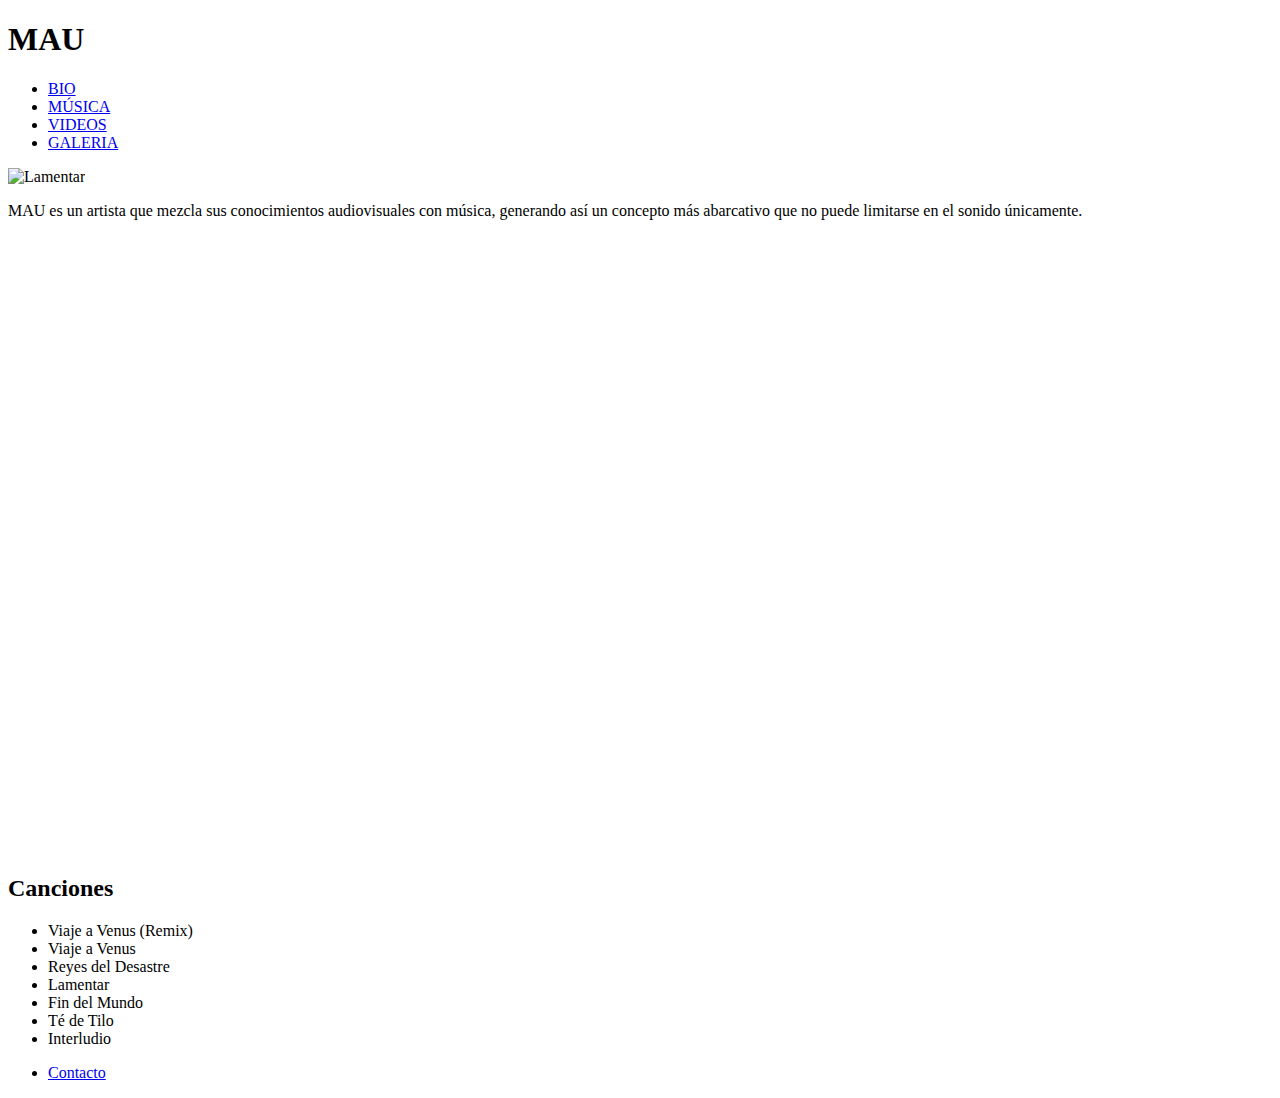
==== index.html @ 7adc14d5 "correcciones en href" ====
<!DOCTYPE html>
<html lang="es">

<head>
    <meta charset="UTF-8">
    <meta http-equiv="X-UA-Compatible" content="IE=edge">
    <meta name="viewport" content="width=device-width, initial-scale=1.0">
    <link rel="stylesheet" href="https://cdn.jsdelivr.net/npm/bootstrap@4.6.1/dist/css/bootstrap.min.css"
        integrity="sha384-zCbKRCUGaJDkqS1kPbPd7TveP5iyJE0EjAuZQTgFLD2ylzuqKfdKlfG/eSrtxUkn" crossorigin="anonymous">
    <link rel="stylesheet" href="css/estilo.css.">
    <title>MAU</title>
</head>

<body>
    <header>
        <h1>MAU</h1>
        <nav class="navbar navbar-expand-sm justify-content-center">
            <ul class="navbar-nav">
                <li class="nav-item">
                    <a class="nav-link" href="paginas/bio.html.">BIO</a>
                </li>
                <li class="nav-item">
                    <a class="nav-link" href="paginas/música.html.">MÚSICA</a>
                </li>
                <li class="nav-item">
                    <a class="nav-link" href="paginas/videos.html.">VIDEOS</a>
                </li>
                <li class="nav-item">
                    <a class="nav-link" href="paginas/galeria.html.">GALERIA</a>
                </li>
            </ul>
        </nav>
    </header>
    <main>
        <div>
            <img width="900" height="615" src="imagenes/17.jpeg." alt="Lamentar">
        </div>
        <div>
            <p>MAU es un artista que mezcla sus conocimientos audiovisuales con música, generando así un concepto más
                abarcativo que no puede limitarse en el sonido únicamente.</p>
        </div>
        <div>
            <iframe width="900" height="615" src="https://www.youtube.com/embed/pRGtMw4FtB8"
                title="YouTube video player" frameborder="0"
                allow="accelerometer; autoplay; clipboard-write; encrypted-media; gyroscope; picture-in-picture"
                allowfullscreen></iframe>
        </div>
        <div>
            <h2>Canciones</h2>
        </div>
        <div>
            <ul>
                <li>Viaje a Venus (Remix)</li>
                <li>Viaje a Venus</li>
                <li>Reyes del Desastre</li>
                <li>Lamentar</li>
                <li>Fin del Mundo</li>
                <li>Té de Tilo</li>
                <li>Interludio</li>
            </ul>
        </div>
    </main>
    <footer>
        <nav>
            <ul>
                <li><a href="paginas/contacto.html.">Contacto</a></li>
            </ul>
        </nav>
    </footer>
    <script src="https://cdn.jsdelivr.net/npm/jquery@3.5.1/dist/jquery.slim.min.js"
        integrity="sha384-DfXdz2htPH0lsSSs5nCTpuj/zy4C+OGpamoFVy38MVBnE+IbbVYUew+OrCXaRkfj" crossorigin="anonymous">
    </script>
    <script src="https://cdn.jsdelivr.net/npm/popper.js@1.16.1/dist/umd/popper.min.js"
        integrity="sha384-9/reFTGAW83EW2RDu2S0VKaIzap3H66lZH81PoYlFhbGU+6BZp6G7niu735Sk7lN" crossorigin="anonymous">
    </script>
    <script src="https://cdn.jsdelivr.net/npm/bootstrap@4.6.1/dist/js/bootstrap.min.js"
        integrity="sha384-VHvPCCyXqtD5DqJeNxl2dtTyhF78xXNXdkwX1CZeRusQfRKp+tA7hAShOK/B/fQ2" crossorigin="anonymous">
    </script>

</body>

</html>
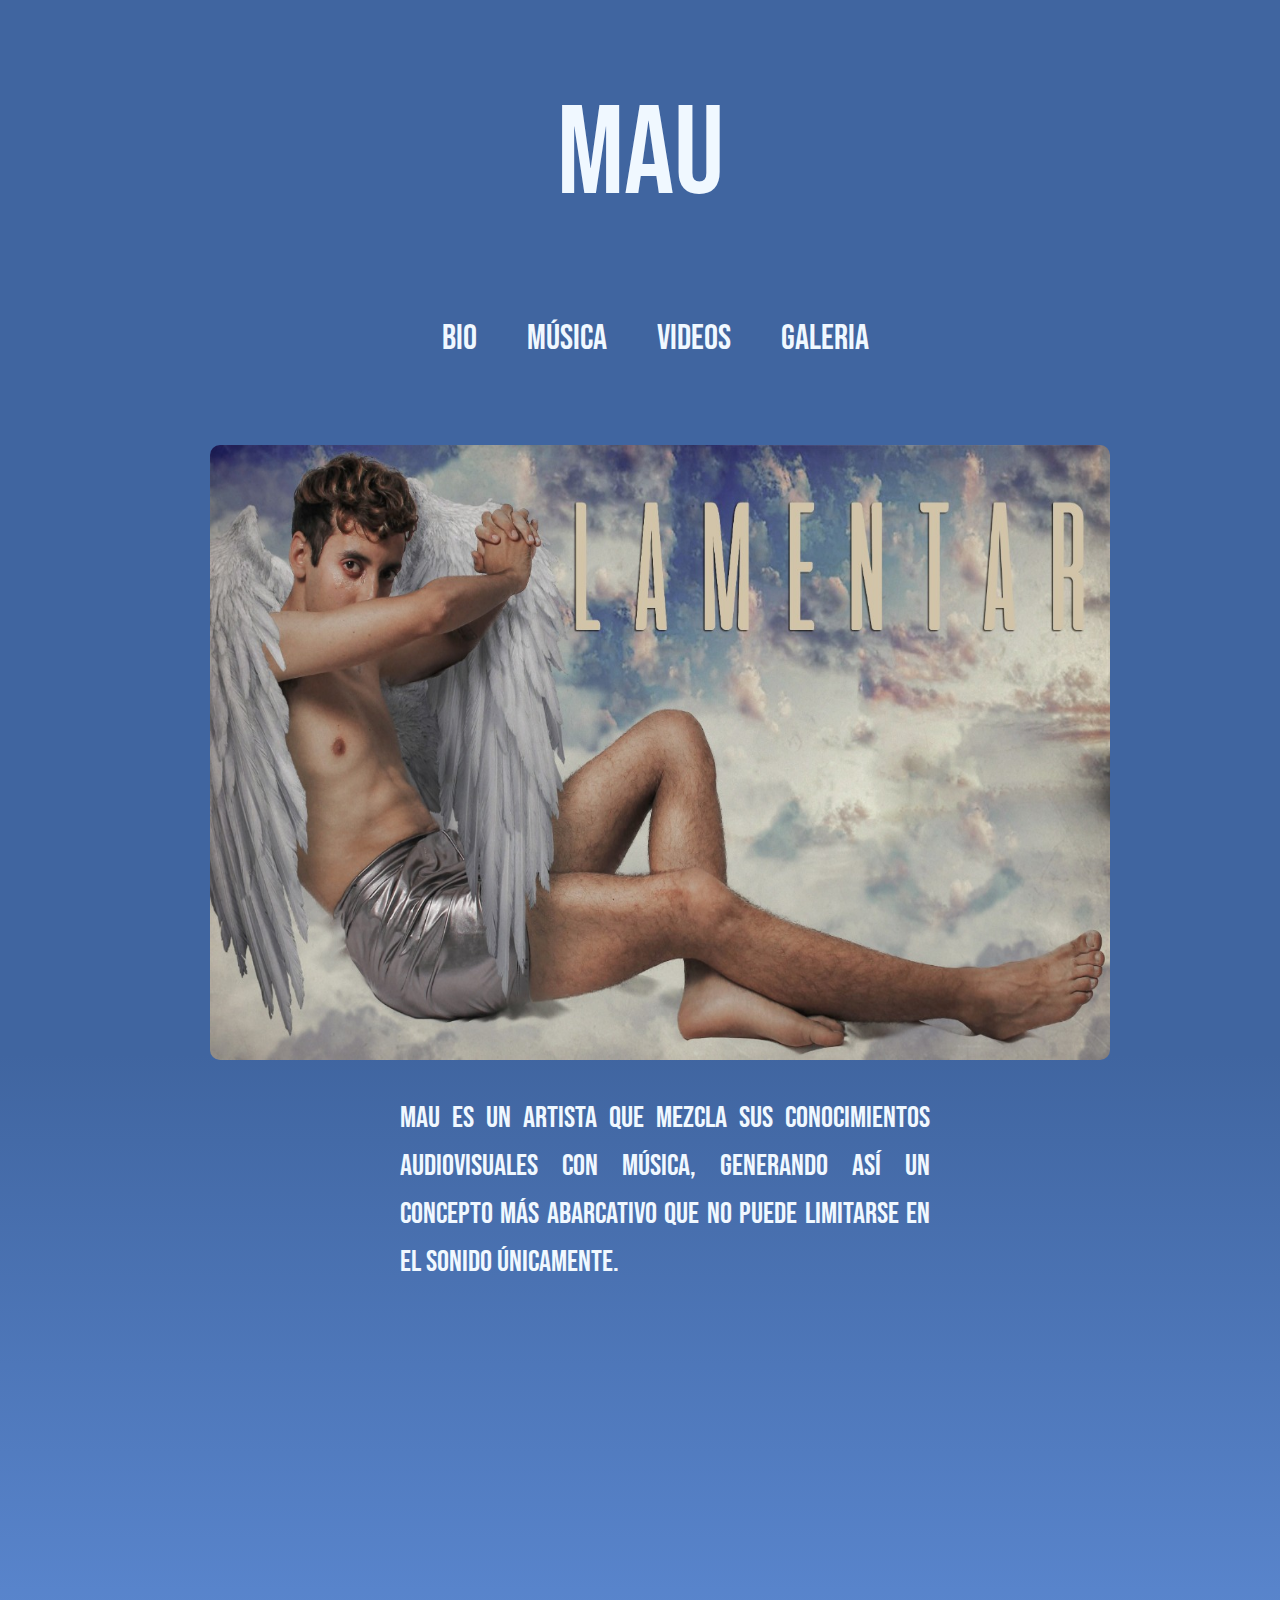
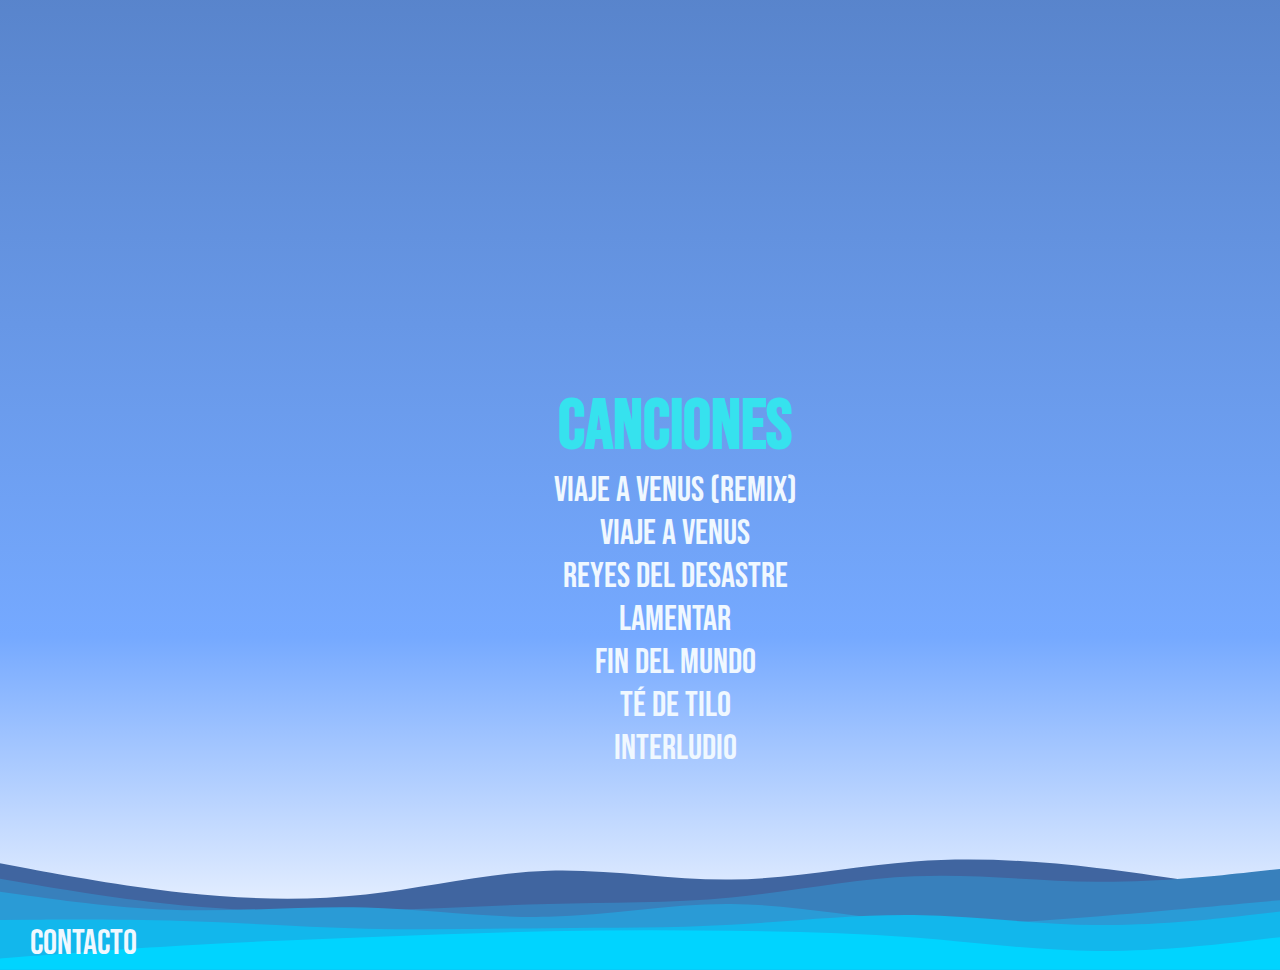
==== commit a9ac8d6f: "correcciones del href" ====
--- a/index.html
+++ b/index.html
@@ -7,7 +7,7 @@
     <meta name="viewport" content="width=device-width, initial-scale=1.0">
     <link rel="stylesheet" href="https://cdn.jsdelivr.net/npm/bootstrap@4.6.1/dist/css/bootstrap.min.css"
         integrity="sha384-zCbKRCUGaJDkqS1kPbPd7TveP5iyJE0EjAuZQTgFLD2ylzuqKfdKlfG/eSrtxUkn" crossorigin="anonymous">
-    <link rel="stylesheet" href="css/estilo.css.">
+    <link rel="stylesheet" href="/css/estilo.css">
     <title>MAU</title>
 </head>
 
@@ -17,23 +17,23 @@
         <nav class="navbar navbar-expand-sm justify-content-center">
             <ul class="navbar-nav">
                 <li class="nav-item">
-                    <a class="nav-link" href="paginas/bio.html.">BIO</a>
+                    <a class="nav-link" href="paginas/bio.html">BIO</a>
                 </li>
                 <li class="nav-item">
-                    <a class="nav-link" href="paginas/música.html.">MÚSICA</a>
+                    <a class="nav-link" href="paginas/música.html">MÚSICA</a>
                 </li>
                 <li class="nav-item">
-                    <a class="nav-link" href="paginas/videos.html.">VIDEOS</a>
+                    <a class="nav-link" href="paginas/videos.html">VIDEOS</a>
                 </li>
                 <li class="nav-item">
-                    <a class="nav-link" href="paginas/galeria.html.">GALERIA</a>
+                    <a class="nav-link" href="paginas/galeria.html">GALERIA</a>
                 </li>
             </ul>
         </nav>
     </header>
     <main>
         <div>
-            <img width="900" height="615" src="imagenes/17.jpeg." alt="Lamentar">
+            <img width="900" height="615" src="imagenes/17.jpeg" alt="Lamentar">
         </div>
         <div>
             <p>MAU es un artista que mezcla sus conocimientos audiovisuales con música, generando así un concepto más
@@ -63,7 +63,7 @@
     <footer>
         <nav>
             <ul>
-                <li><a href="paginas/contacto.html.">Contacto</a></li>
+                <li><a href="paginas/contacto.html">Contacto</a></li>
             </ul>
         </nav>
     </footer>
--- a/css/estilo.css
+++ b/css/estilo.css
@@ -0,0 +1,920 @@
+@import url("https://fonts.googleapis.com/css2?family=Bebas+Neue&display=swap");
+
+* {
+  margin: 0;
+  padding: 0;
+}
+body {
+  width: 100%;
+  height: 100%;
+  background: rgb(255, 255, 255);
+  background: linear-gradient(
+    0deg,
+    rgba(255, 255, 255, 1) 0%,
+    rgba(117, 169, 255, 1) 13%,
+    rgba(64, 101, 160, 1) 59%
+  );
+}
+.body-bio {
+  width: 100%;
+  height: 100%;
+  background: rgb(255, 233, 233);
+  background: linear-gradient(
+    0deg,
+    rgba(255, 233, 233, 1) 0%,
+    rgba(233, 168, 182, 1) 48%,
+    rgba(187, 120, 119, 1) 85%
+  );
+}
+.body-musica {
+  width: 100%;
+  height: 100%;
+  background: rgb(255, 255, 255);
+  background: linear-gradient(
+    0deg,
+    rgba(255, 255, 255, 1) 0%,
+    rgba(213, 174, 237, 1) 21%,
+    rgba(177, 128, 207, 1) 46%,
+    rgba(145, 71, 190, 1) 77%
+  );
+}
+.body-galeria {
+  width: 100%;
+  height: 100%;
+  background: rgb(63, 94, 251);
+  background: linear-gradient(
+    0deg,
+    rgba(63, 94, 251, 1) 0%,
+    rgba(252, 70, 107, 1) 100%
+  );
+}
+.body-videos {
+  width: 100%;
+  height: 100%;
+  background: rgb(200, 120, 254);
+  background: linear-gradient(
+    0deg,
+    rgba(200, 120, 254, 1) 0%,
+    rgba(241, 108, 108, 1) 50%,
+    rgba(247, 198, 128, 1) 100%
+  );
+}
+.body-contact {
+  width: 100%;
+  height: 100%;
+  background: rgb(148, 187, 233);
+  background: linear-gradient(
+    180deg,
+    rgba(148, 187, 233, 1) 0%,
+    rgba(238, 174, 202, 1) 100%
+  );
+}
+header {
+  display: flex;
+  flex-flow: column wrap;
+  justify-content: center;
+  align-content: center;
+}
+.header-bio {
+  display: flex;
+  flex-flow: column wrap;
+  justify-content: center;
+  align-content: center;
+}
+.header-musica {
+  display: flex;
+  flex-flow: column wrap;
+  justify-content: center;
+  align-content: center;
+}
+.header-galeria {
+  display: flex;
+  flex-flow: column wrap;
+  justify-content: center;
+  align-content: center;
+}
+.header-videos {
+  display: flex;
+  flex-flow: column wrap;
+  justify-content: center;
+  align-content: center;
+}
+.header-contact {
+  display: flex;
+  flex-flow: column wrap;
+  justify-content: center;
+  align-content: center;
+}
+header h1 {
+  margin: 0px;
+  padding: 0px;
+  text-align: center;
+  line-height: 2.5;
+  font-family: "Bebas Neue", cursive;
+  font-size: 125px;
+  font-weight: lighter;
+  color: aliceblue;
+}
+header nav {
+  margin: 0;
+  padding: 0;
+}
+header nav ul {
+  display: flex;
+  flex-direction: row;
+  flex-wrap: nowrap;
+  justify-content: center;
+  align-content: center;
+  list-style: none;
+}
+header nav ul li a {
+  margin: 0px;
+  padding: 0px 10px 0px 40px;
+  font-family: "Bebas Neue", cursive;
+  font-weight: lighter;
+  font-size: 35px;
+  line-height: 1.5;
+  text-decoration: none;
+  color: aliceblue;
+}
+main {
+  display: flex;
+  flex-direction: column;
+  flex-wrap: wrap;
+  align-content: center;
+  justify-content: center;
+  text-align: center;
+}
+.main-bio {
+  display: flex;
+  flex-direction: column;
+  flex-wrap: wrap;
+  align-content: center;
+  justify-content: center;
+  text-align: center;
+}
+.main-musica {
+  display: flex;
+  flex-direction: column;
+  flex-wrap: wrap;
+  align-content: center;
+  justify-content: center;
+  text-align: center;
+}
+.main-galeria {
+  display: flex;
+  flex-direction: column;
+  flex-wrap: wrap;
+  align-content: center;
+  justify-content: center;
+  text-align: center;
+}
+.main-videos {
+  display: flex;
+  flex-direction: column;
+  flex-wrap: wrap;
+  align-content: center;
+  justify-content: center;
+  text-align: center;
+}
+.main-contact {
+  display: flex;
+  flex-direction: column;
+  flex-wrap: wrap;
+  align-content: center;
+  justify-content: center;
+  text-align: center;
+}
+main img {
+  margin: 80px 20px 30px 60px;
+  border-radius: 10px;
+}
+.main-bio-img {
+  margin: 80px 20px 30px 60px;
+  border-radius: 15px;
+}
+main div p {
+  margin: 0px 300px 30px 350px;
+  padding: 0px 50px 0px 50px;
+  text-align: justify;
+}
+.main-bio-div-p {
+  margin: 0px;
+  padding: 0px;
+  text-align: justify;
+}
+main p {
+  font-family: "Bebas Neue", cursive;
+  font-weight: lighter;
+  font-size: 30px;
+  line-height: 1.6;
+  color: aliceblue;
+}
+.main-bio-p {
+  font-family: "Bebas Neue", cursive;
+  font-weight: lighter;
+  font-size: 30px;
+  line-height: 1.6;
+  color: aliceblue;
+}
+main iframe {
+  margin: 20px 20px 30px 60px;
+  border-radius: 10px;
+}
+main h2 {
+  margin: 0px 10px 0px 80px;
+  font-family: "Bebas Neue", cursive;
+  font-weight: bold;
+  font-size: 70px;
+  color: #36e2ee;
+}
+main ul {
+  margin: 0px 10px 0px 80px;
+  font-family: "Bebas Neue", cursive;
+  list-style-type: none;
+  color: aliceblue;
+  font-size: 35px;
+}
+.main-musica-div {
+  margin: 40px 80px 0px 80px;
+}
+.contenedor {
+  width: 80%;
+  min-height: 600px;
+  margin: 10px 0px 10px 0px;
+  padding: 50px;
+  display: grid;
+  grid-template-columns: repeat(3, 1fr);
+  grid-template-rows: repeat(13, 200px);
+  grid-template-areas:
+    "img1 img2 img3"
+    "img1 img2 img3"
+    "img1 img4 img5"
+    "img6 img4 img5"
+    "img6 img7 img7"
+    "img6 img7 img7"
+    "img8 img8 img9"
+    "img8 img8 img9"
+    "img10 img10 img11"
+    "img10 img10 img11"
+    "img12 img12 img11"
+    "img12 img12 img11"
+    "img12 img12 img11";
+  grid-gap: 10px;
+}
+.item {
+  border: 2px;
+  border-radius: 10px;
+}
+.item:hover {
+  transform: scale(1.1);
+  transition: all 0.7s;
+}
+.item1 {
+  grid-area: img1;
+  background-image: url(/imagenes/1.jpeg);
+  background-position: center;
+  background-size: cover;
+}
+.item2 {
+  grid-area: img2;
+  background-image: url(/imagenes/7.jpeg);
+  background-position: center;
+  background-size: cover;
+}
+.item3 {
+  grid-area: img3;
+  background-image: url(/imagenes/11.jpeg);
+  background-position: center;
+  background-size: cover;
+}
+.item4 {
+  grid-area: img4;
+  background-image: url(/imagenes/10.jpeg);
+  background-position: center;
+  background-size: cover;
+}
+.item5 {
+  grid-area: img5;
+  background-image: url(/imagenes/14.jpeg);
+  background-position: center;
+  background-size: cover;
+}
+.item6 {
+  grid-area: img6;
+  background-image: url(/imagenes/5.jpeg);
+  background-position: center;
+  background-size: cover;
+}
+.item7 {
+  grid-area: img7;
+  background-image: url(/imagenes/13.jpeg);
+  background-position: center;
+  background-size: cover;
+}
+.item8 {
+  grid-area: img8;
+  background-image: url(/imagenes/3.jpeg);
+  background-position: center;
+  background-size: cover;
+}
+.item9 {
+  grid-area: img9;
+  background-image: url(/imagenes/2.jpeg);
+  background-position: center;
+  background-size: cover;
+}
+.item10 {
+  grid-area: img10;
+  background-image: url(/imagenes/16.jpeg);
+  background-position: center;
+  background-size: cover;
+}
+.item11 {
+  grid-area: img11;
+  background-image: url(/imagenes/12.jpeg);
+  background-position: center;
+  background-size: cover;
+}
+.item12 {
+  grid-area: img12;
+  background-image: url(/imagenes/15.jpeg);
+  background-position: center;
+  background-size: cover;
+}
+.contenedor2 {
+  display: flex;
+  flex-flow: row wrap;
+  justify-content: center;
+  align-content: center;
+}
+.ifr {
+  border: 2px;
+  border-radius: 10px;
+}
+.ifr:hover {
+  transform: scale(1.1);
+  transition: all 0.7s;
+}
+.ifr1 {
+  margin: 20px 0px 0px 0px;
+}
+.ifr2 {
+  margin: 20px 0px 0px 0px;
+}
+.main-contacto-form{
+  margin: 80px 300px 50px 300px;
+  font-family: 'Bebas Neue', cursive;
+  font-weight: lighter;
+  font-size: 25px;
+  text-align: center;
+  line-height: 1.6;
+  color: aliceblue;
+}
+footer {
+  margin: 0px;
+  padding: 0px 10px 0px 0px;
+  height: 200px;
+  background-image: url(/imagenes/layered-waves-haikei.svg);
+  background-size: cover;
+  background-repeat: no-repeat;
+  background-position: bottom;
+  display: flex;
+  justify-content: flex-start;
+  align-items: flex-end;
+}
+footer nav {
+  margin: 0;
+  padding: 0;
+}
+footer nav ul li a {
+  margin: 0px;
+  padding: 0px 30px 0px 30px;
+  font-family: "Bebas Neue", cursive;
+  font-weight: lighter;
+  font-size: 35px;
+  line-height: 1.5;
+  list-style: none;
+  text-decoration: none;
+  color: aliceblue;
+}
+
+.footer-bio {
+  margin: 0px;
+  padding: 0px 10px 0px 0px;
+  height: 200px;
+  background-image: url(/imagenes/f2-900.svg);
+  background-size: cover;
+  background-repeat: no-repeat;
+  background-position: bottom;
+  display: flex;
+  flex-flow: row wrap;
+  justify-content: flex-start;
+  align-items: flex-end;
+  list-style: none;
+  font-family: "Bebas Neue", cursive;
+  font-weight: lighter;
+  font-size: 30px;
+  line-height: 2;
+  color: aliceblue;
+}
+.footer-musica {
+  margin: 0px;
+  padding: 0px 10px 0px 0px;
+  height: 200px;
+  background-image: url(/imagenes/f3-900.svg);
+  background-size: cover;
+  background-repeat: no-repeat;
+  background-position: bottom;
+  display: flex;
+  flex-flow: row wrap;
+  justify-content: flex-start;
+  align-items: flex-end;
+  list-style: none;
+  font-family: "Bebas Neue", cursive;
+  font-weight: lighter;
+  font-size: 30px;
+  line-height: 2;
+  color: aliceblue;
+}
+.footer-galeria {
+  margin: 0px;
+  padding: 0px 10px 0px 0px;
+  height: 200px;
+  background-image: url(/imagenes/f4-900.svg);
+  background-size: cover;
+  background-repeat: no-repeat;
+  background-position: bottom;
+  display: flex;
+  flex-flow: row wrap;
+  justify-content: flex-start;
+  align-items: flex-end;
+  list-style: none;
+  font-family: "Bebas Neue", cursive;
+  font-weight: lighter;
+  font-size: 30px;
+  line-height: 2;
+  color: aliceblue;
+}
+
+.footer-videos {
+  margin: 0px;
+  padding: 0px 10px 0px 0px;
+  height: 200px;
+  background-image: url(/imagenes/f5-900.svg);
+  background-size: cover;
+  background-repeat: no-repeat;
+  background-position: bottom;
+  display: flex;
+  flex-flow: row wrap;
+  justify-content: flex-start;
+  align-items: flex-end;
+  list-style: none;
+  font-family: "Bebas Neue", cursive;
+  font-weight: lighter;
+  font-size: 30px;
+  line-height: 2;
+  color: aliceblue;
+}
+.footer-contact {
+  margin: 0px;
+  padding: 0px 10px 0px 0px;
+  height: 200px;
+  background-image: url(/imagenes/f6-900.svg);
+  background-size: cover;
+  background-repeat: no-repeat;
+  background-position: bottom;
+  display: flex;
+  flex-flow: row wrap;
+  justify-content: flex-start;
+  align-items: flex-end;
+  list-style: none;
+  font-family: "Bebas Neue", cursive;
+  font-weight: lighter;
+  font-size: 30px;
+  line-height: 2;
+  color: aliceblue;
+}
+@media only screen and (max-width: 480px) {
+  body {
+    width: 100%;
+    height: 100%;
+    background: rgb(255, 255, 255);
+    background: linear-gradient(
+      0deg,
+      rgba(255, 255, 255, 1) 0%,
+      rgba(117, 169, 255, 1) 13%,
+      rgba(64, 101, 160, 1) 59%
+    );
+  }
+  header {
+    display: flex;
+    flex-flow: column wrap;
+    justify-content: center;
+    align-content: center;
+  }
+  main {
+    display: flex;
+    flex-direction: column;
+    flex-wrap: wrap;
+    align-content: center;
+    justify-content: center;
+    text-align: center;
+  }
+  main img {
+    width: 360px;
+    height: 280px;
+    margin: 80px 20px 30px 60px;
+    border-radius: 10px;
+  }
+  main div p {
+    margin: 0px 30px 0px 50px;
+    padding: 0px 50px 0px 50px;
+    text-align: center;
+  }
+  main p {
+    font-family: "Bebas Neue", cursive;
+    font-weight: lighter;
+    font-size: 20px;
+    line-height: 1.6;
+    color: aliceblue;
+  }
+  main iframe {
+    width: 360px;
+    height: 280px;
+    margin: 20px 20px 30px 60px;
+    border-radius: 10px;
+  }
+  footer {
+    margin: 0px;
+    padding: 0px 10px 0px 0px;
+    height: 200px;
+    width: 480px;
+    background-image: url(/imagenes/f1-480.svg);
+    background-size: cover;
+    background-repeat: no-repeat;
+    background-position: bottom;
+  }
+}
+@media only screen and (max-width: 480px) {
+  .body-bio {
+    width: 100%;
+    height: 100%;
+    background: rgb(255, 255, 255);
+    background: linear-gradient(
+      0deg,
+      rgba(255, 255, 255, 1) 0%,
+      rgba(210, 178, 177, 1) 11%,
+      rgba(203, 156, 155, 1) 54%,
+      rgba(187, 120, 119, 1) 94%
+    );
+  }
+  .header-bio {
+    display: flex;
+    flex-flow: column wrap;
+    justify-content: center;
+    align-content: center;
+  }
+  .main-bio {
+    display: flex;
+    flex-direction: column;
+    flex-wrap: wrap;
+    align-content: center;
+    justify-content: center;
+    text-align: center;
+  }
+
+  .main-bio-img {
+    width: 400px;
+    height: 260px;
+    margin: 80px 20px 30px 60px;
+    border-radius: 15px;
+  }
+  .main-bio-div-p {
+    margin: 0px;
+    padding: 0px;
+    text-align: justify;
+  }
+  .main-bio-p {
+    font-family: "Bebas Neue", cursive;
+    font-weight: lighter;
+    font-size: 30px;
+    line-height: 1.6;
+    color: aliceblue;
+  }
+  .footer-bio {
+    margin: 0px;
+    padding: 0px 10px 0px 0px;
+    height: 200px;
+    width: 480px;
+    background-image: url(/imagenes/f2-480.svg);
+    background-size: cover;
+    background-repeat: no-repeat;
+    background-position: bottom;
+  }
+}
+@media only screen and (max-width: 480px) {
+  .body-musica {
+    width: 100%;
+    height: 100%;
+    background: rgb(255, 255, 255);
+    background: linear-gradient(
+      0deg,
+      rgba(255, 255, 255, 1) 0%,
+      rgba(213, 174, 237, 1) 21%,
+      rgba(177, 128, 207, 1) 46%,
+      rgba(145, 71, 190, 1) 77%
+    );
+  }
+
+  .header-musica {
+    display: flex;
+    flex-flow: column wrap;
+    justify-content: center;
+    align-content: center;
+  }
+  .main-musica {
+    display: flex;
+    flex-direction: column;
+    flex-wrap: wrap;
+    align-content: center;
+    justify-content: center;
+    text-align: center;
+  }
+
+  .main-musica-div {
+    margin: 40px 10px 0px 0px;
+  }
+  .footer-musica {
+    margin: 0px;
+    padding: 0px 0px 0px 0px;
+    height: 200px;
+    width: 480px;
+    background-image: url(/imagenes/f3-480.svg);
+    background-size: cover;
+    background-repeat: no-repeat;
+    background-position: bottom;
+  }
+}
+@media only screen and (max-width: 480px) {
+  .body-galeria {
+    width: 100%;
+    height: 100%;
+    background: rgb(63, 94, 251);
+    background: linear-gradient(
+      0deg,
+      rgba(63, 94, 251, 1) 0%,
+      rgba(252, 70, 107, 1) 100%
+    );
+  }
+
+  .header-galeria {
+    display: flex;
+    flex-flow: column wrap;
+    justify-content: center;
+    align-content: center;
+  }
+  header nav ul {
+    display: flex;
+    flex-flow: row wrap;
+    justify-content: center;
+    align-content: center;
+    list-style: none;
+    text-decoration: none;
+    text-align: center;
+    font-family: "Bebas Neue", cursive;
+    font-weight: lighter;
+    font-size: 35px;
+    color: aliceblue;
+  }
+
+  header nav ul a {
+    margin: 0px;
+    padding: 0px 10px 0px 10px;
+  }
+  .contenedor {
+    width: 80%;
+    min-height: 600px;
+    margin: 10px 0px 10px 0px;
+    padding: 50px;
+    display: grid;
+    grid-template-columns: repeat(3, 1fr);
+    grid-template-rows: repeat(25, 200px);
+    grid-template-areas:
+      "img1 img1 img1"
+      "img1 img1 img1"
+      "img1 img1 img1"
+      "img2 img2 img2"
+      "img2 img2 img2"
+      "img3 img3 img3"
+      "img3 img3 img3"
+      "img4 img4 img4"
+      "img4 img4 img4"
+      "img5 img5 img5"
+      "img5 img5 img5"
+      "img6 img6 img6"
+      "img6 img6 img6"
+      "img6 img6 img6"
+      "img7 img7 img7"
+      "img8 img8 img8"
+      "img8 img8 img8"
+      "img9 img9 img9"
+      "img9 img9 img9"
+      "img10 img10 img10"
+      "img11 img11 img11"
+      "img11 img11 img11"
+      "img11 img11 img11"
+      "img11 img11 img11"
+      "img12 img12 img12";
+    grid-gap: 10px;
+  }
+  .item {
+    border: 2px;
+    border-radius: 10px;
+  }
+  .item:hover {
+    transform: scale(1.1);
+    transition: all 0.7s;
+  }
+  .item1 {
+    grid-area: img1;
+    background-image: url(/imagenes/1.jpeg);
+    background-position: center;
+    background-size: cover;
+  }
+  .item2 {
+    grid-area: img2;
+    background-image: url(/imagenes/7.jpeg);
+    background-position: center;
+    background-size: cover;
+  }
+  .item3 {
+    grid-area: img3;
+    background-image: url(/imagenes/11.jpeg);
+    background-position: center;
+    background-size: cover;
+  }
+  .item4 {
+    grid-area: img4;
+    background-image: url(/imagenes/10.jpeg);
+    background-position: center;
+    background-size: cover;
+  }
+  .item5 {
+    grid-area: img5;
+    background-image: url(/imagenes/14.jpeg);
+    background-position: center;
+    background-size: cover;
+  }
+  .item6 {
+    grid-area: img6;
+    background-image: url(/imagenes/5.jpeg);
+    background-position: center;
+    background-size: cover;
+  }
+  .item7 {
+    grid-area: img7;
+    background-image: url(/imagenes/13.jpeg);
+    background-position: center;
+    background-size: cover;
+  }
+  .item8 {
+    grid-area: img8;
+    background-image: url(/imagenes/3.jpeg);
+    background-position: center;
+    background-size: cover;
+  }
+  .item9 {
+    grid-area: img9;
+    background-image: url(/imagenes/2.jpeg);
+    background-position: center;
+    background-size: cover;
+  }
+  .item10 {
+    grid-area: img10;
+    background-image: url(/imagenes/16.jpeg);
+    background-position: center;
+    background-size: cover;
+  }
+  .item11 {
+    grid-area: img11;
+    background-image: url(/imagenes/12.jpeg);
+    background-position: center;
+    background-size: cover;
+  }
+  .item12 {
+    grid-area: img12;
+    background-image: url(/imagenes/15.jpeg);
+    background-position: center;
+    background-size: cover;
+  }
+
+  .footer-galeria {
+    margin: 0px;
+    padding: 0px 0px 0px 0px;
+    height: 200px;
+    width: 480px;
+    background-image: url(/imagenes/f4-480.svg);
+    background-size: cover;
+    background-repeat: no-repeat;
+    background-position: bottom;
+  }
+}
+@media only screen and (max-width: 480px) {
+  .body-videos {
+    width: 100%;
+    height: 100%;
+    background: rgb(200, 120, 254);
+    background: linear-gradient(
+      0deg,
+      rgba(200, 120, 254, 1) 0%,
+      rgba(241, 108, 108, 1) 50%,
+      rgba(247, 198, 128, 1) 100%
+    );
+  }
+
+  .header-videos {
+    display: flex;
+    flex-flow: column wrap;
+    justify-content: center;
+    align-content: center;
+  }
+  .main-videos {
+    display: flex;
+    flex-direction: column;
+    flex-wrap: wrap;
+    align-content: center;
+    justify-content: center;
+    text-align: center;
+  }
+  .contenedor2 {
+    display: flex;
+    flex-flow: column nowrap;
+    justify-content: center;
+    align-content: center;
+  }
+  .ifr {
+    border: 2px;
+    border-radius: 10px;
+  }
+  .ifr:hover {
+    transform: scale(1.1);
+    transition: all 0.7s;
+  }
+  .ifr1 {
+    margin: 30px 0px 0px 0px;
+  }
+  .ifr2 {
+    margin: 0px;
+  }
+  footer {
+    background-image: none;
+  }
+  .footer-videos {
+    margin: 0px;
+    padding: 0px 10px 0px 0px;
+    height: 200px;
+    width: 480px;
+    background-image: url(/imagenes/f5-480.svg);
+    background-size: cover;
+    background-repeat: no-repeat;
+    background-position: bottom;
+  }
+}
+@media only screen and (max-width: 480px) {
+  .body-contact {
+    width: 100%;
+    height: 100%;
+    background: rgb(148, 187, 233);
+    background: linear-gradient(
+      180deg,
+      rgba(148, 187, 233, 1) 0%,
+      rgba(238, 174, 202, 1) 100%
+    );
+  }
+  .header-contact {
+    display: flex;
+    flex-flow: column wrap;
+    justify-content: center;
+    align-content: center;
+  }
+   
+  .main-contact {
+    display: flex;
+    flex-direction: column;
+    flex-wrap: wrap;
+    align-content: center;
+    justify-content: center;
+    text-align: center;
+  }
+  footer {
+    margin: 0px;
+    padding: 0px 10px 0px 0px;
+    height: 200px;
+    width: 480px;
+    background-image: url(/imagenes/f6-480.svg);
+  background-size: cover;
+  background-repeat: no-repeat;
+  background-position: bottom;
+  }
+}
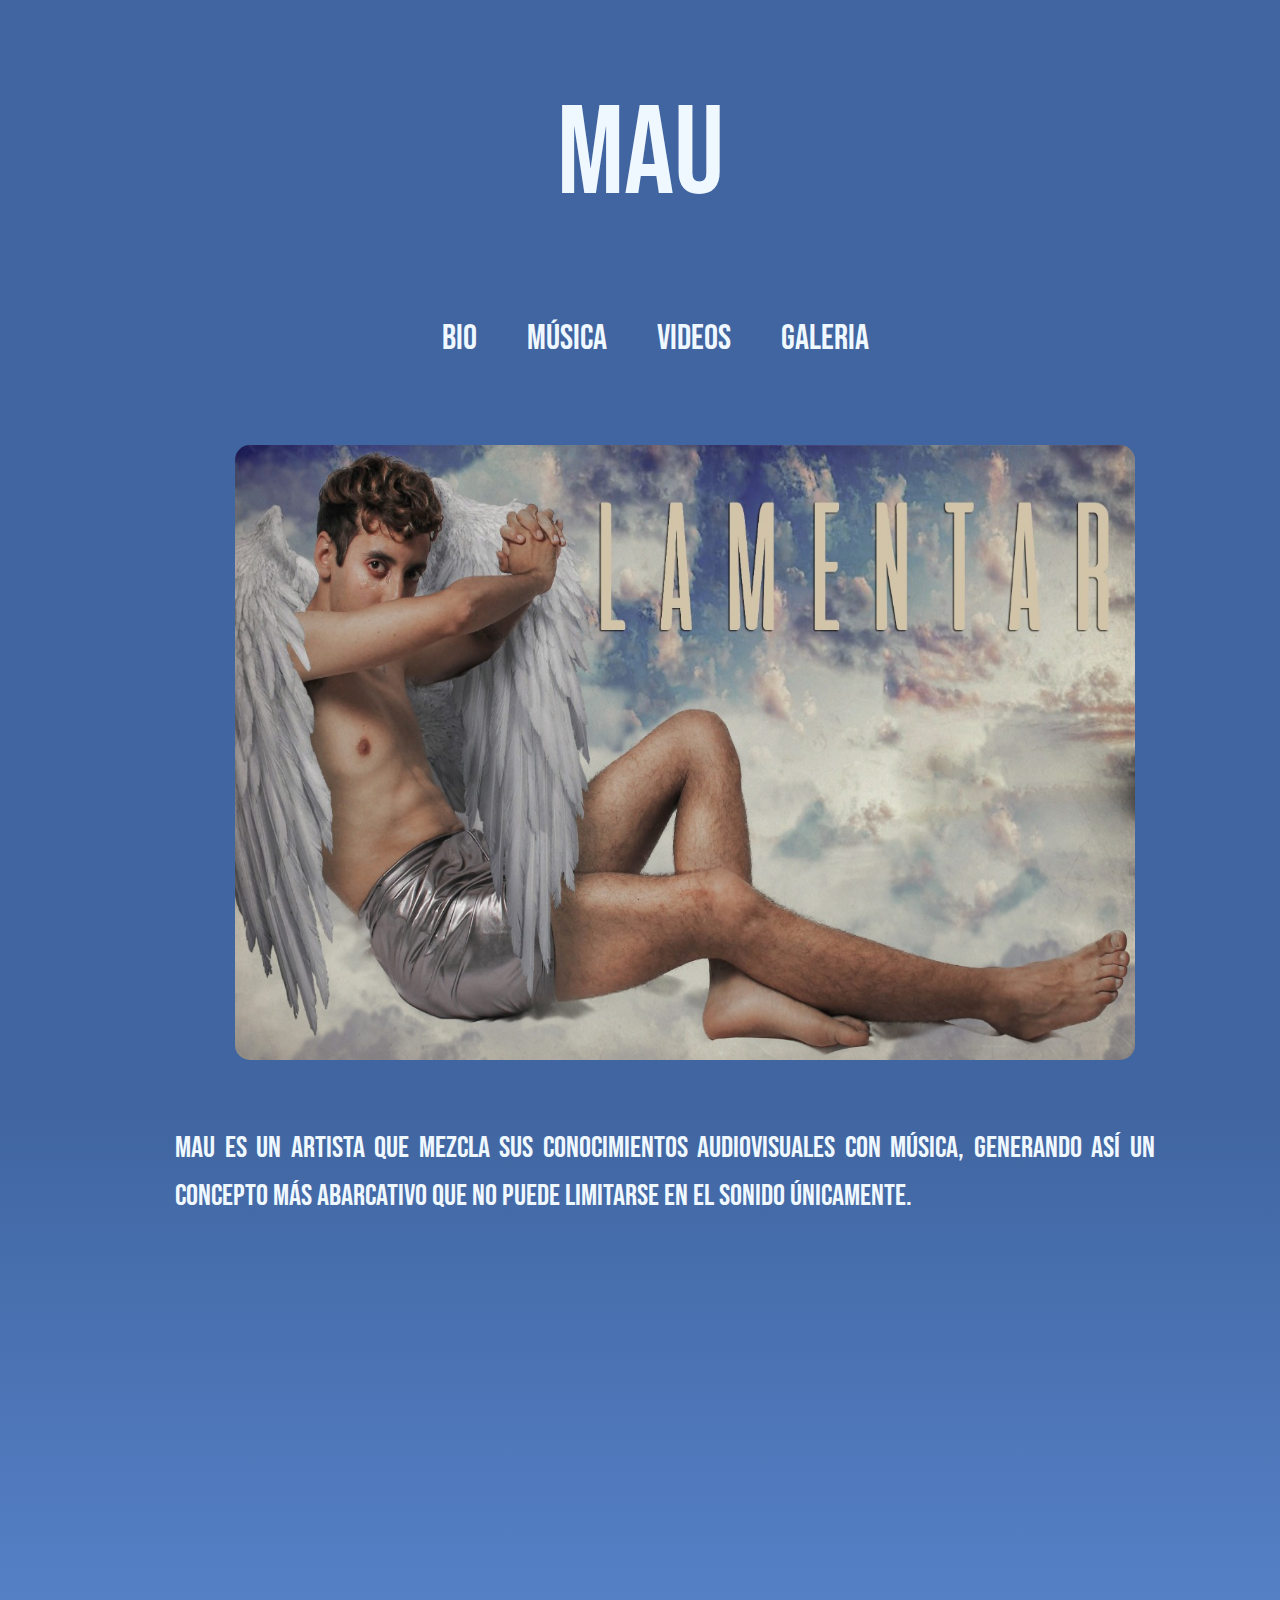
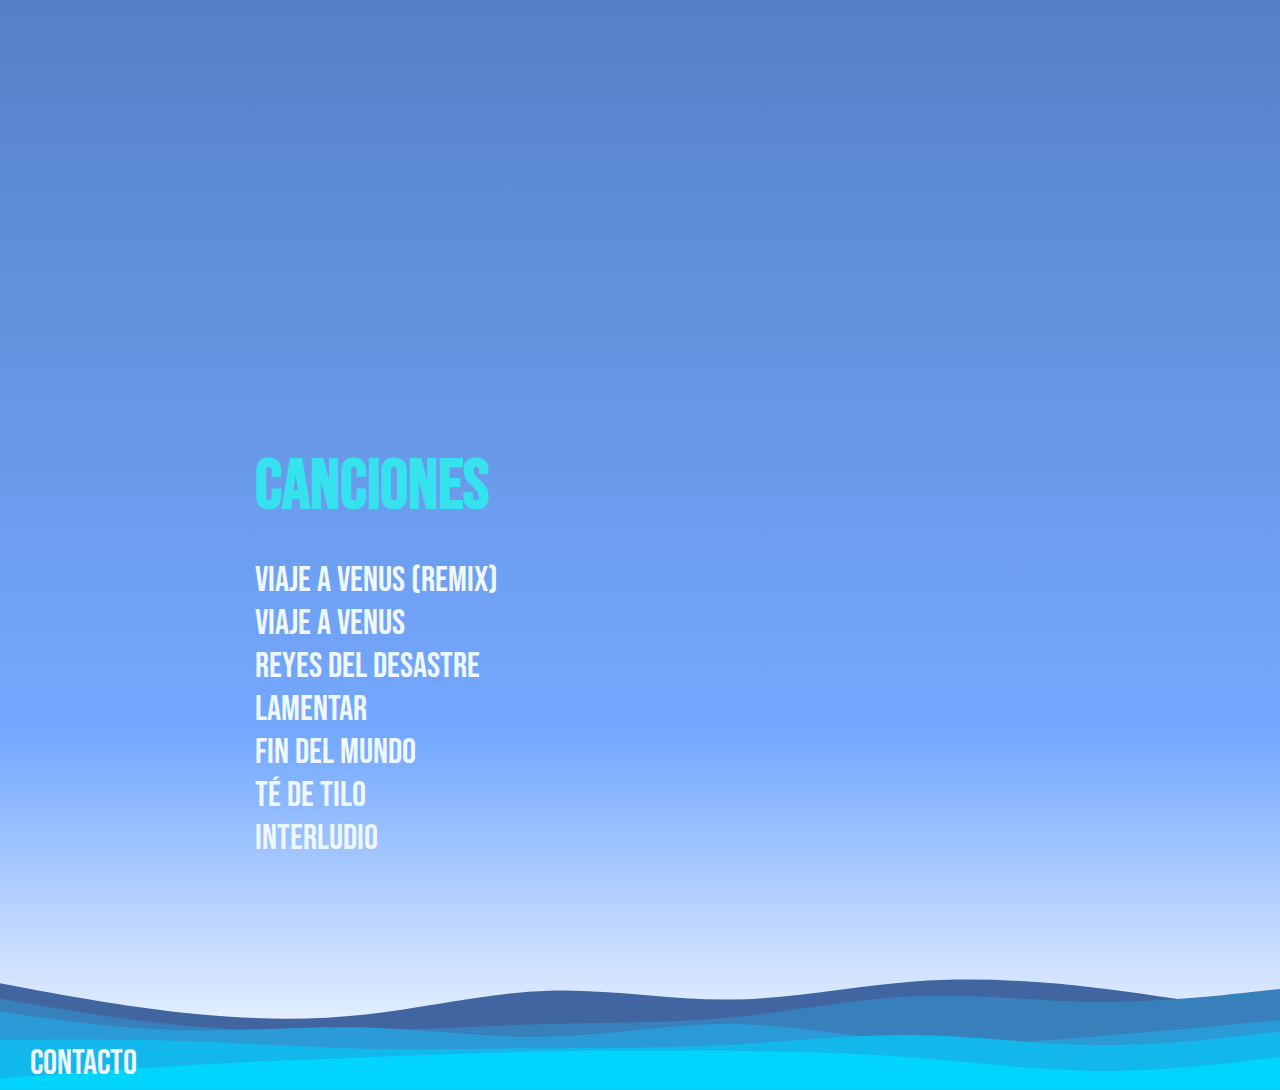
==== commit aa0aff52: "agregando sass" ====
--- a/index.html
+++ b/index.html
@@ -7,14 +7,14 @@
     <meta name="viewport" content="width=device-width, initial-scale=1.0">
     <link rel="stylesheet" href="https://cdn.jsdelivr.net/npm/bootstrap@4.6.1/dist/css/bootstrap.min.css"
         integrity="sha384-zCbKRCUGaJDkqS1kPbPd7TveP5iyJE0EjAuZQTgFLD2ylzuqKfdKlfG/eSrtxUkn" crossorigin="anonymous">
-    <link rel="stylesheet" href="/css/estilo.css">
+    <link rel="stylesheet" href="sass/estilo.css">
     <title>MAU</title>
 </head>
 
 <body>
     <header>
         <h1>MAU</h1>
-        <nav class="navbar navbar-expand-sm justify-content-center">
+        <nav class="navbar navbar-expand justify-content-center">
             <ul class="navbar-nav">
                 <li class="nav-item">
                     <a class="nav-link" href="paginas/bio.html">BIO</a>
@@ -36,8 +36,7 @@
             <img width="900" height="615" src="imagenes/17.jpeg" alt="Lamentar">
         </div>
         <div>
-            <p>MAU es un artista que mezcla sus conocimientos audiovisuales con música, generando así un concepto más
-                abarcativo que no puede limitarse en el sonido únicamente.</p>
+            <p>MAU es un artista que mezcla sus conocimientos audiovisuales con música, generando así un concepto más abarcativo que no puede limitarse en el sonido únicamente.</p>
         </div>
         <div>
             <iframe width="900" height="615" src="https://www.youtube.com/embed/pRGtMw4FtB8"
@@ -61,9 +60,11 @@
         </div>
     </main>
     <footer>
-        <nav>
-            <ul>
-                <li><a href="paginas/contacto.html">Contacto</a></li>
+        <nav class="navbar navbar-expand-sm justify-content-start">
+            <ul class="navbar-nav">
+                <li class="nav-item">
+                    <a class="nav-link" href="paginas/contacto.html">CONTACTO</a>
+                </li>
             </ul>
         </nav>
     </footer>
--- a/sass/estilo.css
+++ b/sass/estilo.css
@@ -0,0 +1,168 @@
+@import url("https://fonts.googleapis.com/css2?family=Bebas+Neue&display=swap");
+* {
+  margin: 0;
+  padding: 0;
+}
+
+body {
+  width: 100%;
+  height: 100%;
+  background: white;
+  background: -webkit-gradient(linear, left bottom, left top, from(white), color-stop(13%, #75a9ff), color-stop(59%, #4065a0));
+  background: linear-gradient(0deg, white 0%, #75a9ff 13%, #4065a0 59%);
+}
+
+header {
+  display: -webkit-box;
+  display: -ms-flexbox;
+  display: flex;
+  -webkit-box-orient: vertical;
+  -webkit-box-direction: normal;
+      -ms-flex-flow: column wrap;
+          flex-flow: column wrap;
+  -webkit-box-pack: center;
+      -ms-flex-pack: center;
+          justify-content: center;
+  -ms-flex-line-pack: center;
+      align-content: center;
+}
+
+header h1 {
+  margin: 0px;
+  padding: 0px;
+  text-align: center;
+  line-height: 2.5;
+  font-family: "Bebas Neue", cursive;
+  font-size: 125px;
+  font-weight: lighter;
+  color: aliceblue;
+}
+
+header nav {
+  margin: 0;
+  padding: 0;
+}
+
+header nav ul {
+  display: -webkit-box;
+  display: -ms-flexbox;
+  display: flex;
+  -webkit-box-orient: horizontal;
+  -webkit-box-direction: normal;
+      -ms-flex-direction: row;
+          flex-direction: row;
+  -ms-flex-wrap: nowrap;
+      flex-wrap: nowrap;
+  -webkit-box-pack: center;
+      -ms-flex-pack: center;
+          justify-content: center;
+  -ms-flex-line-pack: center;
+      align-content: center;
+  list-style: none;
+}
+
+header nav ul li a {
+  margin: 0px;
+  padding: 0px 10px 0px 40px;
+  font-family: "Bebas Neue", cursive;
+  font-weight: lighter;
+  font-size: 35px;
+  line-height: 1.5;
+  text-decoration: none;
+  color: aliceblue;
+}
+
+main {
+  display: -webkit-box;
+  display: -ms-flexbox;
+  display: flex;
+  -webkit-box-orient: vertical;
+  -webkit-box-direction: normal;
+      -ms-flex-direction: column;
+          flex-direction: column;
+  -ms-flex-wrap: wrap;
+      flex-wrap: wrap;
+  -ms-flex-line-pack: center;
+      align-content: center;
+  -webkit-box-pack: center;
+      -ms-flex-pack: center;
+          justify-content: center;
+  text-align: center;
+}
+
+main img {
+  margin: 80px 20px 30px 60px;
+  border-radius: 15px;
+}
+
+main div {
+  margin: 0px 300px 30px 350px;
+  padding: 0px 50px 0px 50px;
+  text-align: justify;
+}
+
+main div p {
+  font-family: "Bebas Neue", cursive;
+  font-weight: lighter;
+  font-size: 30px;
+  line-height: 1.6;
+  color: aliceblue;
+}
+
+main iframe {
+  margin: 20px 20px 30px 60px;
+  border-radius: 10px;
+}
+
+main h2 {
+  margin: 0px 10px 0px 80px;
+  font-family: "Bebas Neue", cursive;
+  font-weight: bold;
+  font-size: 70px;
+  color: #36e2ee;
+}
+
+main ul {
+  margin: 0px 10px 0px 80px;
+  font-family: "Bebas Neue", cursive;
+  list-style-type: none;
+  color: aliceblue;
+  font-size: 35px;
+}
+
+footer {
+  margin: 0px;
+  padding: 0px 10px 0px 0px;
+  height: 200px;
+  background-image: url(../imagenes/layered-waves-haikei.svg);
+  background-size: cover;
+  background-repeat: no-repeat;
+  background-position: bottom;
+  display: -webkit-box;
+  display: -ms-flexbox;
+  display: flex;
+  -webkit-box-pack: start;
+      -ms-flex-pack: start;
+          justify-content: flex-start;
+  -webkit-box-align: end;
+      -ms-flex-align: end;
+          align-items: flex-end;
+}
+
+footer nav {
+  margin: 0;
+  padding: 0;
+}
+
+footer nav ul li a {
+  margin: 0px;
+  padding: 0px 30px 0px 30px;
+  font-family: "Bebas Neue", cursive;
+  font-weight: lighter;
+  font-size: 35px;
+  line-height: 1.5;
+  list-style: none;
+  text-decoration: none;
+  color: aliceblue;
+}
+/*# sourceMappingURL=estilo.css.map */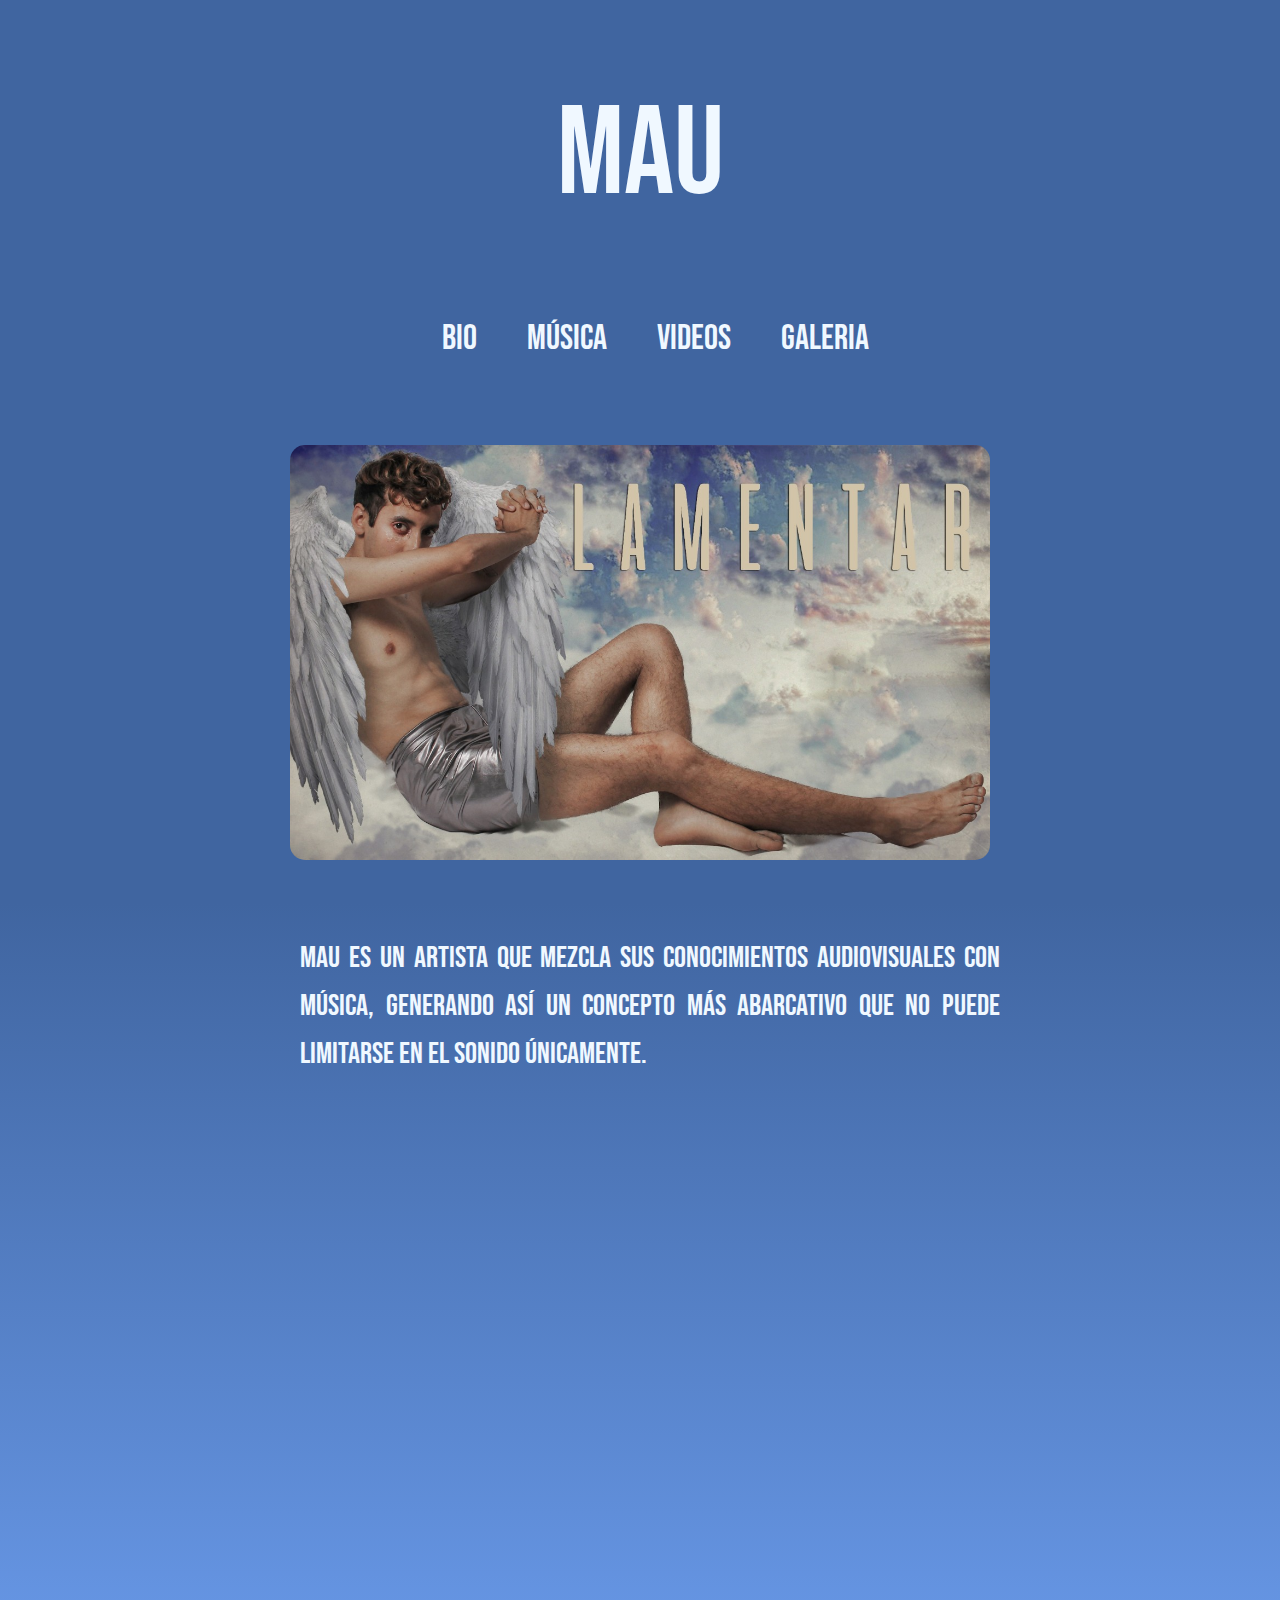
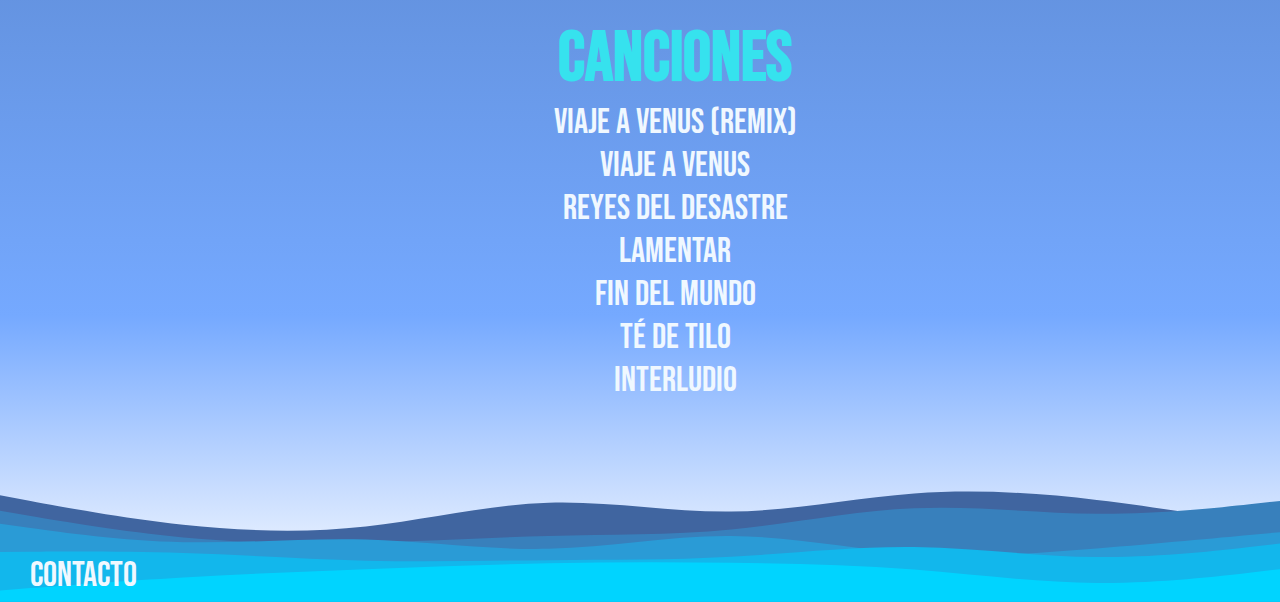
==== commit 4fef6182: "modificaciones" ====
--- a/index.html
+++ b/index.html
@@ -5,9 +5,10 @@
     <meta charset="UTF-8">
     <meta http-equiv="X-UA-Compatible" content="IE=edge">
     <meta name="viewport" content="width=device-width, initial-scale=1.0">
-    <link rel="stylesheet" href="https://cdn.jsdelivr.net/npm/bootstrap@4.6.1/dist/css/bootstrap.min.css"
-        integrity="sha384-zCbKRCUGaJDkqS1kPbPd7TveP5iyJE0EjAuZQTgFLD2ylzuqKfdKlfG/eSrtxUkn" crossorigin="anonymous">
-    <link rel="stylesheet" href="sass/estilo.css">
+    <link rel="stylesheet" href="https://cdn.jsdelivr.net/npm/bootstrap@4.6.1/dist/css/bootstrap.min.css" integrity="sha384-zCbKRCUGaJDkqS1kPbPd7TveP5iyJE0EjAuZQTgFLD2ylzuqKfdKlfG/eSrtxUkn" crossorigin="anonymous">
+    <meta name="keywords" content="Mau, Viaje A Venus, Reyes Del Desastres, Lamentar, Fin del Mundo, Té de Tilo, Interludio, Audiovisuales, Audiovisual, Músico, Pop, Pop Sintético">
+    <meta name="description" content="MAU, artista audiovisual">
+    <link rel="stylesheet" href="css/estilos.css">
     <title>MAU</title>
 </head>
 
@@ -16,38 +17,20 @@
         <h1>MAU</h1>
         <nav class="navbar navbar-expand justify-content-center">
             <ul class="navbar-nav">
-                <li class="nav-item">
-                    <a class="nav-link" href="paginas/bio.html">BIO</a>
-                </li>
-                <li class="nav-item">
-                    <a class="nav-link" href="paginas/música.html">MÚSICA</a>
-                </li>
-                <li class="nav-item">
-                    <a class="nav-link" href="paginas/videos.html">VIDEOS</a>
-                </li>
-                <li class="nav-item">
-                    <a class="nav-link" href="paginas/galeria.html">GALERIA</a>
-                </li>
+                <li class="nav-item"><a class="nav-link" href="paginas/bio.html">BIO</a></li>
+                <li class="nav-item"><a class="nav-link" href="paginas/música.html">MÚSICA</a></li>
+                <li class="nav-item"><a class="nav-link" href="paginas/videos.html">VIDEOS</a></li>
+                <li class="nav-item"><a class="nav-link" href="paginas/galeria.html">GALERIA</a></li>
             </ul>
         </nav>
     </header>
     <main>
         <div>
-            <img width="900" height="615" src="imagenes/17.jpeg" alt="Lamentar">
+            <img src="imagenes/17.jpeg" alt="Lamentar">
+            <p>MAU es un artista que mezcla sus conocimientos audiovisuales con música, generando así un concepto más abarcativo que no puede limitarse en el sonido únicamente.</p>
+            <iframe src="https://www.youtube.com/embed/pRGtMw4FtB8" title="YouTube video player" frameborder="0" allow="accelerometer; autoplay; clipboard-write; encrypted-media; gyroscope; picture-in-picture" allowfullscreen></iframe>
         </div>
-        <div>
-            <p>MAU es un artista que mezcla sus conocimientos audiovisuales con música, generando así un concepto más abarcativo que no puede limitarse en el sonido únicamente.</p>
-        </div>
-        <div>
-            <iframe width="900" height="615" src="https://www.youtube.com/embed/pRGtMw4FtB8"
-                title="YouTube video player" frameborder="0"
-                allow="accelerometer; autoplay; clipboard-write; encrypted-media; gyroscope; picture-in-picture"
-                allowfullscreen></iframe>
-        </div>
-        <div>
             <h2>Canciones</h2>
-        </div>
-        <div>
             <ul>
                 <li>Viaje a Venus (Remix)</li>
                 <li>Viaje a Venus</li>
@@ -57,25 +40,19 @@
                 <li>Té de Tilo</li>
                 <li>Interludio</li>
             </ul>
-        </div>
     </main>
     <footer>
         <nav class="navbar navbar-expand-sm justify-content-start">
             <ul class="navbar-nav">
-                <li class="nav-item">
-                    <a class="nav-link" href="paginas/contacto.html">CONTACTO</a>
-                </li>
+                <li class="nav-item"><a class="nav-link" href="paginas/contacto.html">CONTACTO</a></li>
             </ul>
         </nav>
     </footer>
-    <script src="https://cdn.jsdelivr.net/npm/jquery@3.5.1/dist/jquery.slim.min.js"
-        integrity="sha384-DfXdz2htPH0lsSSs5nCTpuj/zy4C+OGpamoFVy38MVBnE+IbbVYUew+OrCXaRkfj" crossorigin="anonymous">
+    <script src="https://cdn.jsdelivr.net/npm/jquery@3.5.1/dist/jquery.slim.min.js" integrity="sha384-DfXdz2htPH0lsSSs5nCTpuj/zy4C+OGpamoFVy38MVBnE+IbbVYUew+OrCXaRkfj" crossorigin="anonymous">
     </script>
-    <script src="https://cdn.jsdelivr.net/npm/popper.js@1.16.1/dist/umd/popper.min.js"
-        integrity="sha384-9/reFTGAW83EW2RDu2S0VKaIzap3H66lZH81PoYlFhbGU+6BZp6G7niu735Sk7lN" crossorigin="anonymous">
+    <script src="https://cdn.jsdelivr.net/npm/popper.js@1.16.1/dist/umd/popper.min.js" integrity="sha384-9/reFTGAW83EW2RDu2S0VKaIzap3H66lZH81PoYlFhbGU+6BZp6G7niu735Sk7lN" crossorigin="anonymous">
     </script>
-    <script src="https://cdn.jsdelivr.net/npm/bootstrap@4.6.1/dist/js/bootstrap.min.js"
-        integrity="sha384-VHvPCCyXqtD5DqJeNxl2dtTyhF78xXNXdkwX1CZeRusQfRKp+tA7hAShOK/B/fQ2" crossorigin="anonymous">
+    <script src="https://cdn.jsdelivr.net/npm/bootstrap@4.6.1/dist/js/bootstrap.min.js" integrity="sha384-VHvPCCyXqtD5DqJeNxl2dtTyhF78xXNXdkwX1CZeRusQfRKp+tA7hAShOK/B/fQ2" crossorigin="anonymous">
     </script>
 
 </body>
--- a/css/estilos.css
+++ b/css/estilos.css
@@ -0,0 +1,693 @@
+@import url("https://fonts.googleapis.com/css2?family=Bebas+Neue&display=swap");
+* {
+  margin: 0;
+  padding: 0;
+}
+
+body {
+  width: 100%;
+  height: 100%;
+  background: white;
+  background: -webkit-gradient(linear, left bottom, left top, from(white), color-stop(13%, #75a9ff), color-stop(59%, #4065a0));
+  background: linear-gradient(0deg, white 0%, #75a9ff 13%, #4065a0 59%);
+}
+
+header {
+  display: -webkit-box;
+  display: -ms-flexbox;
+  display: flex;
+  -webkit-box-orient: vertical;
+  -webkit-box-direction: normal;
+      -ms-flex-flow: column wrap;
+          flex-flow: column wrap;
+  -webkit-box-pack: center;
+      -ms-flex-pack: center;
+          justify-content: center;
+  -ms-flex-line-pack: center;
+      align-content: center;
+}
+
+header h1 {
+  margin: 0px;
+  padding: 0px;
+  text-align: center;
+  line-height: 2.5;
+  font-family: "Bebas Neue", cursive;
+  font-size: 125px;
+  font-weight: lighter;
+  color: aliceblue;
+}
+
+header nav {
+  margin: 0;
+  padding: 0;
+}
+
+header nav ul {
+  display: -webkit-box;
+  display: -ms-flexbox;
+  display: flex;
+  -webkit-box-orient: horizontal;
+  -webkit-box-direction: normal;
+      -ms-flex-direction: row;
+          flex-direction: row;
+  -ms-flex-wrap: nowrap;
+      flex-wrap: nowrap;
+  -webkit-box-pack: center;
+      -ms-flex-pack: center;
+          justify-content: center;
+  -ms-flex-line-pack: center;
+      align-content: center;
+  list-style: none;
+}
+
+header nav ul li a {
+  margin: 0px;
+  padding: 0px 10px 0px 40px;
+  font-family: "Bebas Neue", cursive;
+  font-weight: lighter;
+  font-size: 35px;
+  line-height: 1.5;
+  text-decoration: none;
+  color: aliceblue;
+}
+
+main {
+  display: -webkit-box;
+  display: -ms-flexbox;
+  display: flex;
+  -webkit-box-orient: vertical;
+  -webkit-box-direction: normal;
+      -ms-flex-direction: column;
+          flex-direction: column;
+  -ms-flex-wrap: wrap;
+      flex-wrap: wrap;
+  -ms-flex-line-pack: center;
+      align-content: center;
+  -webkit-box-pack: center;
+      -ms-flex-pack: center;
+          justify-content: center;
+  text-align: center;
+}
+
+main div {
+  margin: 0px 0px 30px 50px;
+  padding: 0px 0px 0px 220px;
+  text-align: justify;
+}
+
+main div img {
+  width: 700px;
+  height: 415px;
+  margin: 80px 40px 30px 20px;
+  border-radius: 15px;
+}
+
+main div p {
+  margin: 40px 280px 40px 30px;
+  font-family: "Bebas Neue", cursive;
+  font-weight: lighter;
+  font-size: 30px;
+  line-height: 1.6;
+  color: aliceblue;
+}
+
+main div iframe {
+  width: 700px;
+  height: 415px;
+  margin: 20px 40px 30px 20px;
+  border-radius: 10px;
+}
+
+main h2 {
+  margin: 0px 10px 0px 80px;
+  font-family: "Bebas Neue", cursive;
+  font-weight: bold;
+  font-size: 70px;
+  color: #36e2ee;
+}
+
+main ul {
+  margin: 0px 10px 0px 80px;
+  font-family: "Bebas Neue", cursive;
+  list-style-type: none;
+  color: aliceblue;
+  font-size: 35px;
+}
+
+footer {
+  margin: 0px;
+  padding: 0px 10px 0px 0px;
+  height: 200px;
+  background-image: url(../imagenes/layered-waves-haikei.svg);
+  background-size: cover;
+  background-repeat: no-repeat;
+  background-position: bottom;
+  display: -webkit-box;
+  display: -ms-flexbox;
+  display: flex;
+  -webkit-box-pack: start;
+      -ms-flex-pack: start;
+          justify-content: flex-start;
+  -webkit-box-align: end;
+      -ms-flex-align: end;
+          align-items: flex-end;
+}
+
+footer nav {
+  margin: 0;
+  padding: 0;
+}
+
+footer nav ul li a {
+  margin: 0px;
+  padding: 0px 30px 0px 30px;
+  font-family: "Bebas Neue", cursive;
+  font-weight: lighter;
+  font-size: 35px;
+  line-height: 1.5;
+  list-style: none;
+  text-decoration: none;
+  color: aliceblue;
+}
+
+.body-bio {
+  width: 100%;
+  height: 100%;
+  background: #ffe9e9;
+  background: -webkit-gradient(linear, left bottom, left top, from(#ffe9e9), color-stop(48%, #e9a8b6), color-stop(85%, #bb7877));
+  background: linear-gradient(0deg, #ffe9e9 0%, #e9a8b6 48%, #bb7877 85%);
+}
+
+.header-bio {
+  display: -webkit-box;
+  display: -ms-flexbox;
+  display: flex;
+  -webkit-box-orient: vertical;
+  -webkit-box-direction: normal;
+      -ms-flex-flow: column wrap;
+          flex-flow: column wrap;
+  -webkit-box-pack: center;
+      -ms-flex-pack: center;
+          justify-content: center;
+  -ms-flex-line-pack: center;
+      align-content: center;
+}
+
+.main-bio {
+  display: -webkit-box;
+  display: -ms-flexbox;
+  display: flex;
+  -webkit-box-orient: vertical;
+  -webkit-box-direction: normal;
+      -ms-flex-direction: column;
+          flex-direction: column;
+  -ms-flex-wrap: wrap;
+      flex-wrap: wrap;
+  -ms-flex-line-pack: center;
+      align-content: center;
+  -webkit-box-pack: center;
+      -ms-flex-pack: center;
+          justify-content: center;
+  text-align: center;
+}
+
+.main-bio .main-bio-div {
+  margin: 0px;
+  padding: 0px;
+  text-align: justify;
+}
+
+.main-bio .main-bio-div .main-bio-img {
+  margin: 60px 0px 30px 325px;
+  padding: 0px;
+  width: 660px;
+  height: 460px;
+  border-radius: 15px;
+}
+
+.main-bio .main-bio-div .main-bio-p {
+  margin: 0px 250px 0px 300px;
+  font-family: "Bebas Neue", cursive;
+  font-weight: lighter;
+  font-size: 30px;
+  line-height: 1.6;
+  color: aliceblue;
+}
+
+.footer-bio, .footer-musica, .footer-galeria, .footer-contact {
+  margin: 0px;
+  padding: 0px 10px 0px 0px;
+  height: 200px;
+  background-image: url(../imagenes/f2-900.svg);
+  background-size: cover;
+  background-repeat: no-repeat;
+  background-position: bottom;
+  display: -webkit-box;
+  display: -ms-flexbox;
+  display: flex;
+  -webkit-box-orient: horizontal;
+  -webkit-box-direction: normal;
+      -ms-flex-flow: row wrap;
+          flex-flow: row wrap;
+  -webkit-box-pack: start;
+      -ms-flex-pack: start;
+          justify-content: flex-start;
+  -webkit-box-align: end;
+      -ms-flex-align: end;
+          align-items: flex-end;
+  list-style: none;
+  font-family: "Bebas Neue", cursive;
+  font-weight: lighter;
+  font-size: 30px;
+  line-height: 2;
+  color: aliceblue;
+}
+
+.body-musica {
+  width: 100%;
+  height: 100%;
+  background: white;
+  background: -webkit-gradient(linear, left bottom, left top, from(white), color-stop(21%, #d5aeed), color-stop(46%, #b180cf), color-stop(77%, #9147be));
+  background: linear-gradient(0deg, white 0%, #d5aeed 21%, #b180cf 46%, #9147be 77%);
+}
+
+.header-musica {
+  display: -webkit-box;
+  display: -ms-flexbox;
+  display: flex;
+  -webkit-box-orient: vertical;
+  -webkit-box-direction: normal;
+      -ms-flex-flow: column wrap;
+          flex-flow: column wrap;
+  -webkit-box-pack: center;
+      -ms-flex-pack: center;
+          justify-content: center;
+  -ms-flex-line-pack: center;
+      align-content: center;
+}
+
+.main-musica {
+  display: -webkit-box;
+  display: -ms-flexbox;
+  display: flex;
+  -webkit-box-orient: vertical;
+  -webkit-box-direction: normal;
+      -ms-flex-direction: column;
+          flex-direction: column;
+  -ms-flex-wrap: wrap;
+      flex-wrap: wrap;
+  -ms-flex-line-pack: center;
+      align-content: center;
+  -webkit-box-pack: center;
+      -ms-flex-pack: center;
+          justify-content: center;
+  text-align: center;
+}
+
+.main-musica .main-musica-div {
+  margin: 30px 0px 30px 50px;
+  padding: 0px 0px 0px 0px;
+}
+
+.footer-musica {
+  background-image: url(../imagenes/f3-900.svg);
+}
+
+.body-videos {
+  width: 100%;
+  height: 100%;
+  background: #c878fe;
+  background: -webkit-gradient(linear, left bottom, left top, from(#c878fe), color-stop(50%, #f16c6c), to(#f7c680));
+  background: linear-gradient(0deg, #c878fe 0%, #f16c6c 50%, #f7c680 100%);
+}
+
+.header-videos {
+  display: -webkit-box;
+  display: -ms-flexbox;
+  display: flex;
+  -webkit-box-orient: vertical;
+  -webkit-box-direction: normal;
+      -ms-flex-flow: column wrap;
+          flex-flow: column wrap;
+  -webkit-box-pack: center;
+      -ms-flex-pack: center;
+          justify-content: center;
+  -ms-flex-line-pack: center;
+      align-content: center;
+}
+
+.main-videos {
+  display: -webkit-box;
+  display: -ms-flexbox;
+  display: flex;
+  -webkit-box-orient: vertical;
+  -webkit-box-direction: normal;
+      -ms-flex-direction: column;
+          flex-direction: column;
+  -ms-flex-wrap: wrap;
+      flex-wrap: wrap;
+  -ms-flex-line-pack: center;
+      align-content: center;
+  -webkit-box-pack: center;
+      -ms-flex-pack: center;
+          justify-content: center;
+  text-align: center;
+}
+
+.main-videos .contenedor2 {
+  margin: 20px 400px 0px 0px;
+  display: -webkit-box;
+  display: -ms-flexbox;
+  display: flex;
+  -webkit-box-orient: horizontal;
+  -webkit-box-direction: normal;
+      -ms-flex-flow: row wrap;
+          flex-flow: row wrap;
+  -webkit-box-pack: center;
+      -ms-flex-pack: center;
+          justify-content: center;
+  -ms-flex-line-pack: center;
+      align-content: center;
+}
+
+.main-videos .contenedor2 .ifr {
+  border: 2px;
+  border-radius: 10px;
+}
+
+.main-videos .contenedor2 .ifr .ifr:hover {
+  -webkit-transform: scale(1.1);
+          transform: scale(1.1);
+  -webkit-transition: all 0.7s;
+  transition: all 0.7s;
+}
+
+.main-videos .contenedor2 .ifr .ifr1 {
+  margin: 20px 0px 0px 0px;
+}
+
+.main-videos .contenedor2 .ifr .ifr2 {
+  margin: 20px 0px 0px 0px;
+}
+
+.main-videos .contenedor2 .ifr .ifr3 {
+  margin: 20px 0px 0px 0px;
+}
+
+.main-videos .contenedor2 .ifr .ifr4 {
+  margin: 20px 0px 0px 0px;
+}
+
+.footer-videos {
+  margin: 0px;
+  padding: 0px 10px 0px 0px;
+  height: 200px;
+  background-image: url(../imagenes/f5-900.svg);
+  background-size: cover;
+  background-repeat: no-repeat;
+  background-position: bottom;
+  display: -webkit-box;
+  display: -ms-flexbox;
+  display: flex;
+  -webkit-box-orient: horizontal;
+  -webkit-box-direction: normal;
+      -ms-flex-flow: row wrap;
+          flex-flow: row wrap;
+  -webkit-box-pack: start;
+      -ms-flex-pack: start;
+          justify-content: flex-start;
+  -webkit-box-align: end;
+      -ms-flex-align: end;
+          align-items: flex-end;
+  list-style: none;
+  font-family: "Bebas Neue", cursive;
+  font-weight: lighter;
+  font-size: 30px;
+  line-height: 2;
+  color: aliceblue;
+}
+
+.body-galeria {
+  width: 100%;
+  height: 100%;
+  background: #3f5efb;
+  background: -webkit-gradient(linear, left bottom, left top, from(#3f5efb), to(#fc466b));
+  background: linear-gradient(0deg, #3f5efb 0%, #fc466b 100%);
+}
+
+.header-galeria {
+  display: -webkit-box;
+  display: -ms-flexbox;
+  display: flex;
+  -webkit-box-orient: vertical;
+  -webkit-box-direction: normal;
+      -ms-flex-flow: column wrap;
+          flex-flow: column wrap;
+  -webkit-box-pack: center;
+      -ms-flex-pack: center;
+          justify-content: center;
+  -ms-flex-line-pack: center;
+      align-content: center;
+}
+
+.main-galeria {
+  display: -webkit-box;
+  display: -ms-flexbox;
+  display: flex;
+  -webkit-box-orient: vertical;
+  -webkit-box-direction: normal;
+      -ms-flex-direction: column;
+          flex-direction: column;
+  -ms-flex-wrap: wrap;
+      flex-wrap: wrap;
+  -ms-flex-line-pack: center;
+      align-content: center;
+  -webkit-box-pack: center;
+      -ms-flex-pack: center;
+          justify-content: center;
+  text-align: center;
+}
+
+.main-galeria .contenedor {
+  width: 80%;
+  min-height: 600px;
+  margin: 10px 0px 10px 0px;
+  padding: 50px;
+  display: -ms-grid;
+  display: grid;
+  -ms-grid-columns: (1fr)[3];
+      grid-template-columns: repeat(3, 1fr);
+  -ms-grid-rows: (200px)[13];
+      grid-template-rows: repeat(13, 200px);
+      grid-template-areas: "img1 img2 img3"+ "img1 img2 img3"+ "img1 img4 img5"+ "img6 img4 img5"+ "img6 img7 img7"+ "img6 img7 img7"+ "img8 img8 img9"+ "img8 img8 img9"+ "img10 img10 img11"+ "img10 img10 img11"+ "img12 img12 img11"+ "img12 img12 img11"+ "img12 img12 img11";
+  grid-gap: 10px;
+}
+
+.main-galeria .contenedor .item {
+  border: 2px;
+  border-radius: 10px;
+}
+
+.main-galeria .contenedor .item .item1 {
+  -ms-grid-row: 1;
+  -ms-grid-row-span: 3;
+  -ms-grid-column: 1;
+  grid-area: img1;
+  width: 120px;
+  height: 40px;
+  background-position: center;
+  background-size: cover;
+}
+
+.main-galeria .contenedor .item .item2 {
+  -ms-grid-row: 1;
+  -ms-grid-row-span: 2;
+  -ms-grid-column: 2;
+  grid-area: img2;
+  background-image: url(../imagenes/7.jpeg);
+  background-position: center;
+  background-size: cover;
+}
+
+.main-galeria .contenedor .item .item3 {
+  -ms-grid-row: 1;
+  -ms-grid-row-span: 2;
+  -ms-grid-column: 3;
+  grid-area: img3;
+  background-image: url(../imagenes/11.jpeg);
+  background-position: center;
+  background-size: cover;
+}
+
+.main-galeria .contenedor .item .item4 {
+  -ms-grid-row: 3;
+  -ms-grid-row-span: 2;
+  -ms-grid-column: 2;
+  grid-area: img4;
+  background-image: url(../imagenes/10.jpeg);
+  background-position: center;
+  background-size: cover;
+}
+
+.main-galeria .contenedor .item .item5 {
+  -ms-grid-row: 3;
+  -ms-grid-row-span: 2;
+  -ms-grid-column: 3;
+  grid-area: img5;
+  background-image: url(../imagenes/14.jpeg);
+  background-position: center;
+  background-size: cover;
+}
+
+.main-galeria .contenedor .item .item6 {
+  -ms-grid-row: 4;
+  -ms-grid-row-span: 3;
+  -ms-grid-column: 1;
+  grid-area: img6;
+  background-image: url(../imagenes/5.jpeg);
+  background-position: center;
+  background-size: cover;
+}
+
+.main-galeria .contenedor .item .item7 {
+  -ms-grid-row: 5;
+  -ms-grid-row-span: 2;
+  -ms-grid-column: 2;
+  -ms-grid-column-span: 2;
+  grid-area: img7;
+  background-image: url(../imagenes/13.jpeg);
+  background-position: center;
+  background-size: cover;
+}
+
+.main-galeria .contenedor .item .item8 {
+  -ms-grid-row: 7;
+  -ms-grid-row-span: 2;
+  -ms-grid-column: 1;
+  -ms-grid-column-span: 2;
+  grid-area: img8;
+  background-image: url(../imagenes/3.jpeg);
+  background-position: center;
+  background-size: cover;
+}
+
+.main-galeria .contenedor .item .item9 {
+  -ms-grid-row: 7;
+  -ms-grid-row-span: 2;
+  -ms-grid-column: 3;
+  grid-area: img9;
+  background-image: url(../imagenes/2.jpeg);
+  background-position: center;
+  background-size: cover;
+}
+
+.main-galeria .contenedor .item .item10 {
+  -ms-grid-row: 9;
+  -ms-grid-row-span: 2;
+  -ms-grid-column: 1;
+  -ms-grid-column-span: 2;
+  grid-area: img10;
+  background-image: url(../imagenes/16.jpeg);
+  background-position: center;
+  background-size: cover;
+}
+
+.main-galeria .contenedor .item .item11 {
+  -ms-grid-row: 9;
+  -ms-grid-row-span: 5;
+  -ms-grid-column: 3;
+  grid-area: img11;
+  background-image: url(../imagenes/12.jpeg);
+  background-position: center;
+  background-size: cover;
+}
+
+.main-galeria .contenedor .item .item12 {
+  -ms-grid-row: 11;
+  -ms-grid-row-span: 3;
+  -ms-grid-column: 1;
+  -ms-grid-column-span: 2;
+  grid-area: img12;
+  background-image: url(../imagenes/15.jpeg);
+  background-position: center;
+  background-size: cover;
+}
+
+.main-galeria .contenedor .item:hover {
+  -webkit-transform: scale(1.1);
+          transform: scale(1.1);
+  -webkit-transition: all 0.7s;
+  transition: all 0.7s;
+}
+
+.footer-galeria {
+  background-image: url(../imagenes/f4-900.svg);
+}
+
+.body-contact {
+  width: 100%;
+  height: 100%;
+  background: #94bbe9;
+  background: -webkit-gradient(linear, left top, left bottom, from(#94bbe9), to(#eeaeca));
+  background: linear-gradient(180deg, #94bbe9 0%, #eeaeca 100%);
+}
+
+.header-contact {
+  display: -webkit-box;
+  display: -ms-flexbox;
+  display: flex;
+  -webkit-box-orient: vertical;
+  -webkit-box-direction: normal;
+      -ms-flex-flow: column wrap;
+          flex-flow: column wrap;
+  -webkit-box-pack: center;
+      -ms-flex-pack: center;
+          justify-content: center;
+  -ms-flex-line-pack: center;
+      align-content: center;
+}
+
+.main-contact {
+  display: -webkit-box;
+  display: -ms-flexbox;
+  display: flex;
+  -webkit-box-orient: vertical;
+  -webkit-box-direction: normal;
+      -ms-flex-direction: column;
+          flex-direction: column;
+  -ms-flex-wrap: wrap;
+      flex-wrap: wrap;
+  -ms-flex-line-pack: center;
+      align-content: center;
+  -webkit-box-pack: center;
+      -ms-flex-pack: center;
+          justify-content: center;
+  text-align: center;
+}
+
+.main-contact .form-group {
+  margin: 30px 200px 30px 0px;
+  text-align: start;
+}
+
+.main-contact .form-group label {
+  color: aliceblue;
+}
+
+.footer-contact {
+  background-image: url(../imagenes/f6-900.svg);
+}
+/*# sourceMappingURL=estilo.css.map */